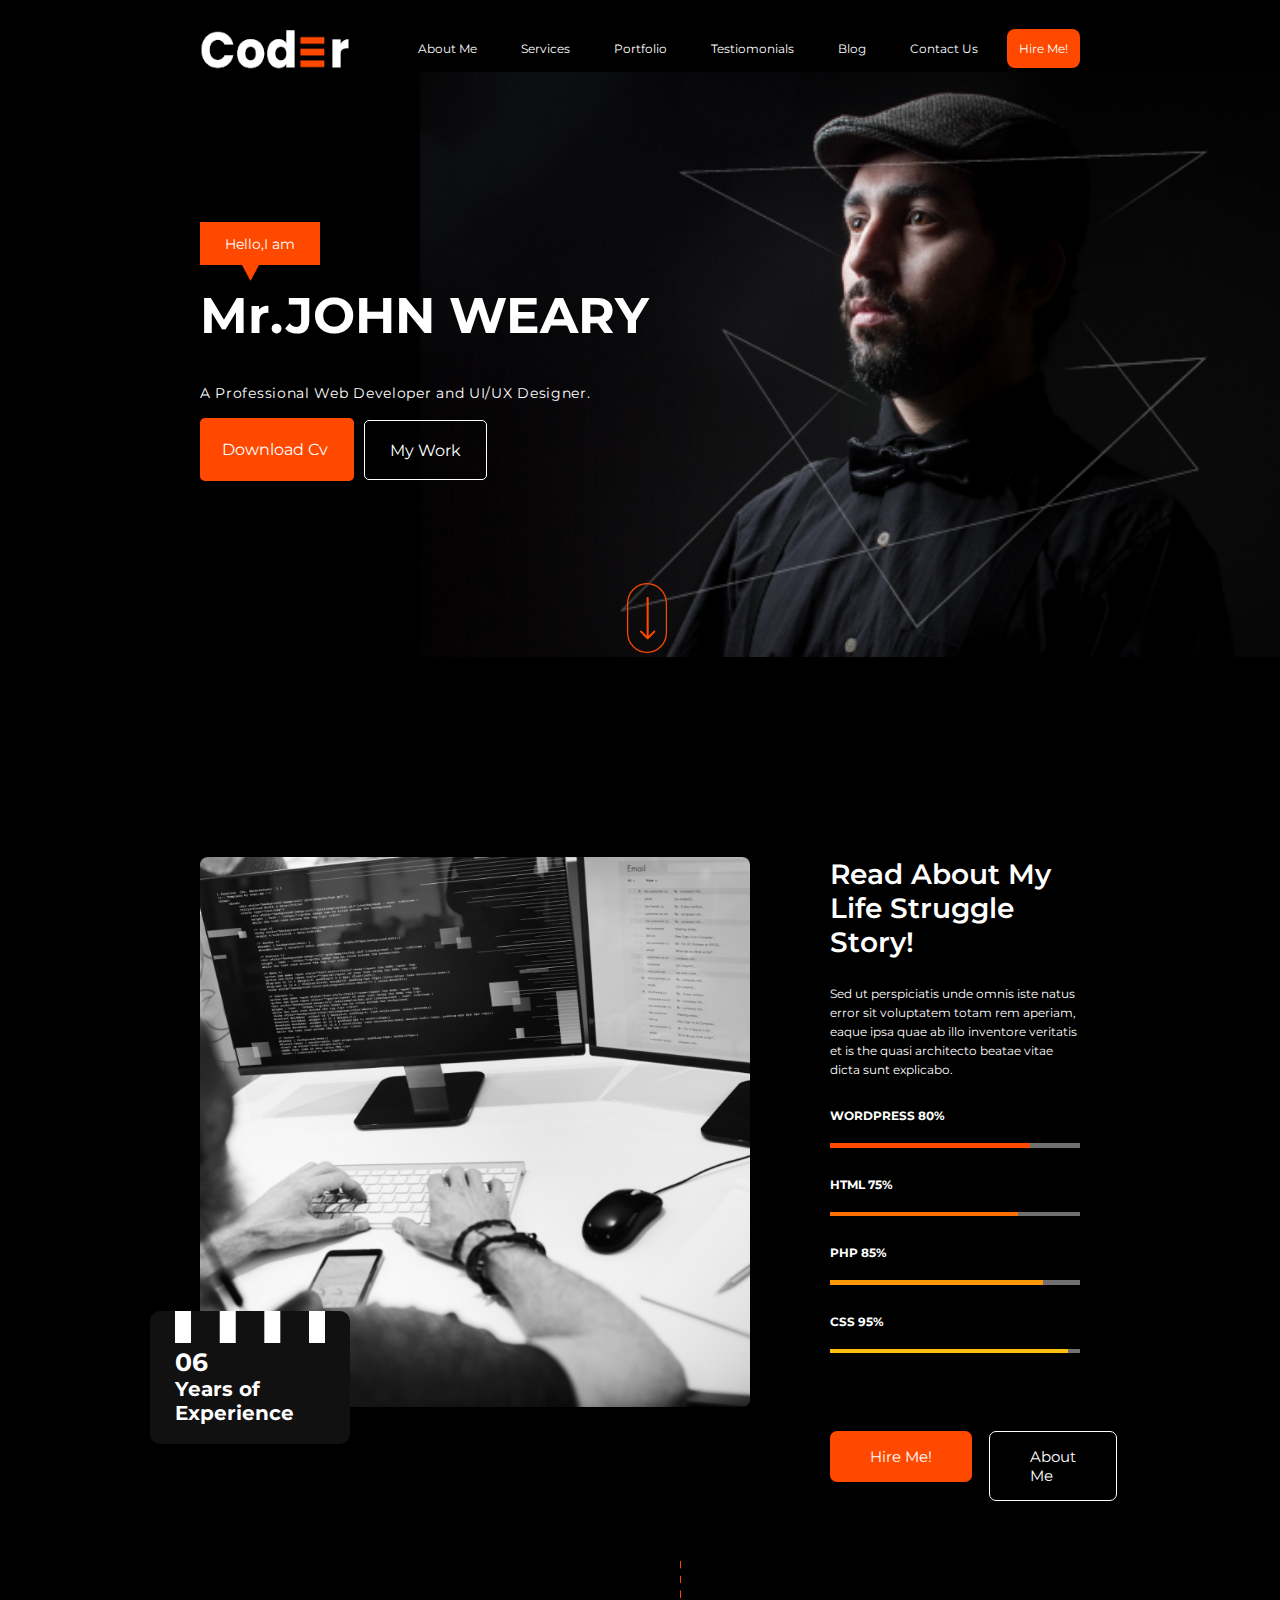
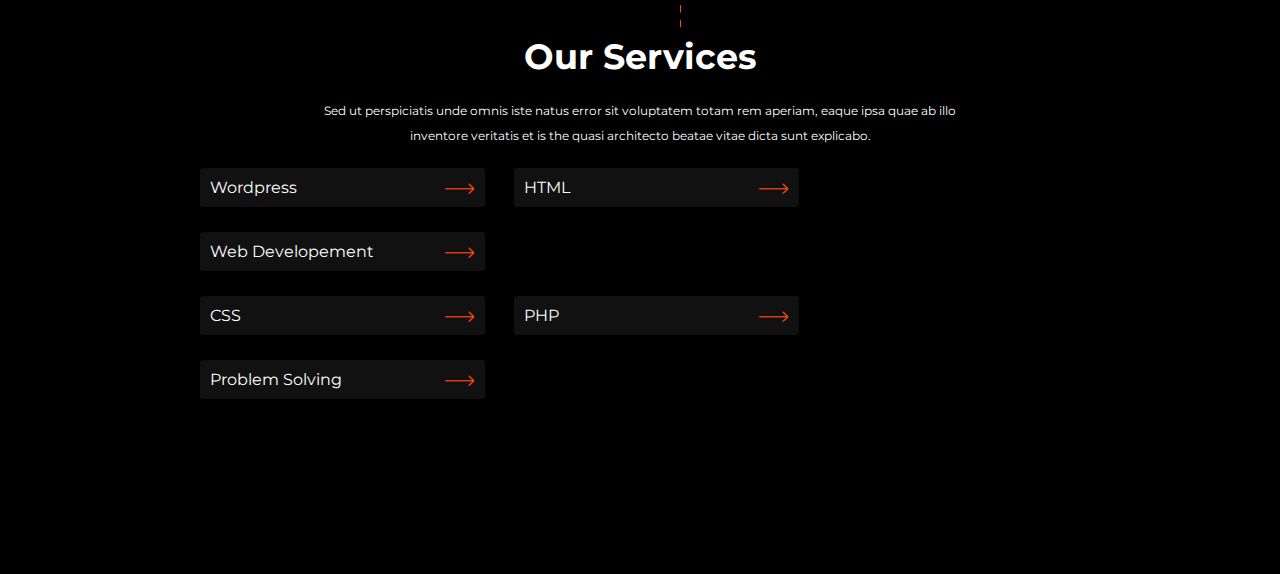
==== index.html @ 297e4329 "Changing main file name" ====
<!DOCTYPE html>
<html lang="en">
<head>
    <meta charset="UTF-8">
    <meta name="viewport" content="width=device-width, initial-scale=1.0">
    <meta http-equiv="X-UA-Compatible" content="ie=edge">
    <title>Document</title>
    <link rel="stylesheet" href="/coder.css">
    <link href="https://fonts.googleapis.com/css?family=Montserrat&display=swap" rel="stylesheet">

</head>
<body>
    <header> <img src="/Index/Group 205.png" alt="">
    <ul class="HList">
<li > <a class="AboutMe"  href="#">About Me</a></li>
<li><a href="#">Services</a></li>
<li><a href="#">Portfolio</a></li>
<li><a href="#">Testiomonials</a></li> 
<li><a href="#">Blog</a></li> 
<li><a href="#">Contact Us</a></li> 
<li ><a class="HireMe" href="#">Hire Me!</a></li>
 </ul>
</header>
 <section  class="section1">
 <div>
    Hello,I am
 </div>
 <img class="img1" src="/Index/Polygon 1.png" alt="">
 <h1>Mr.JOHN WEARY</h1>
 <br><br>
 <p>A Professional Web Developer and UI/UX Designer.</p>
 <br><br>
 <a class="CV" href="Index/shots_3.png" download>
Download Cv
</a>
 <span>My Work</span>
 <a href="#section2">
 <img class="img2" src="/Index/arrow-long.png" alt="">
<img class="img3" src="/Index/Rectangle 131.png" alt="">
</a>
 </section>
 <section class="section2">
    <div id="section2"><a href=""></a></div>
<img  src="/Index/shutterstock_407505481.png" alt="">
<div class="text2">
<h3>Read About My Life Struggle Story!</h3>
<p>Sed ut perspiciatis unde omnis iste natus error sit voluptatem totam rem aperiam, eaque ipsa quae ab illo inventore veritatis et is the quasi architecto beatae vitae dicta sunt explicabo.</p>
<h6>WORDPRESS 80%</h6>
<div ><div class="Wordpress"></div></div>
<h6 class="html%">HTML 75%</h6>
<div ><div class="HTML"></div></div>
<h6>PHP 85%</h6>
<div ><div class="PHP"></div></div>
<h6>CSS 95%</h6>
<div ><div class="CSS"></div></div>
<a class="Hireme" href="#">Hire Me!</a>
<a class="Aboutme" href="#">About Me</a>
</div>
<div class="experience">
    <img class="vijat" src="/Index/Group 34854.png" alt="">
    <h4><span>06</span><br> Years of Experience</h4>
</div>
 </section>
 <section class="section3">
     <div class="OurServices">
         <img class="line" src="/Index/Line 37.png" alt="">
         <h2>Our Services</h2>
         <p>Sed ut perspiciatis unde omnis iste natus error sit voluptatem totam rem aperiam, eaque ipsa quae ab illo inventore veritatis et is the quasi architecto beatae vitae dicta sunt explicabo.</p>
         <div>
             <a href="#">Wordpress <img class="arrow" src="/Index/arrow-long1.png" alt=""></a>
             <a href="#"> HTML <img src="/Index/arrow-long1.png" class="arrow" alt=""></a>
             <a href="#">Web Developement <img class="arrow" src="/Index/arrow-long1.png" alt=""> </a>
         </div>
         <div>
             <a href="#">CSS <img class="arrow" src="/Index/arrow-long1.png" alt=""> </a>
             <a href="#">PHP <img class="arrow" src="/Index/arrow-long1.png" alt=""></a>
             <a href="#">Problem Solving <img class="arrow" src="/Index/arrow-long1.png" alt=""></a>
         </div>
     </div>
 </section>
</body>
</html>
---- coder.css ----
*{
    background-color:#000 ;
    padding: 0;
    margin: 0;
    font-family: 'Montserrat', sans-serif;
}



header img{
    height: 70px;
    width: 150px;
    margin-left: 200px;
    margin-top: 15px;
    display: inline-block;
}
header ul {
    display: inline-block;
    margin-left: 150px;
    position: absolute;
    top: 38px;
    right: 200px;
}
header ul li{
    display: inline-block;
    margin-left: 10px;
}
header ul li a{
    text-decoration: none;
    color: white;
    font-size: 12px;
    padding:15px;
    padding-top: 100%;

}
.HireMe{
padding: 12px;
border-radius: 8px;
background-color: #ff4900;
}
header .HList :hover,:focus
{
    background-color: #ff4900;
}
.section1{
    background-image: url("/Index/Untitled1.png");
    height: 435px;
    background-size: cover;
    background-repeat:no-repeat ;
    margin-top: -17px;
    margin-left: 0px;  
    padding-left: 200px;
    color: white;
    padding-top: 150px;
   
}
.section1 div{
    background: transparent;
    width: 120px;
    height: 30px;
    background:#ff4900 ;
    text-align: center;
    padding-top:13px;
    font-size: 14px;
}
.section1 .img1{
    margin-left: 41.5px;
    width: 17px;
    height: 16px;
}
.section1 h1{
    background: transparent;
    font-weight: 2000;
    font-size: 50px;
}
.section1 p{
    background: transparent;
    font-size: 14px;
    letter-spacing: 0.7px;
}
.section1  .CV{
    text-decoration: none;
    border-radius: 5px;
    background: transparent;
    padding: 22px;
    color: white;
    background-color: #ff4900;
}
.section1 span{
    border-radius: 5px;
    background: transparent;
    padding: 19.5px 25px;
    border: 1px solid white;
    margin-left: 10px;


}

.section1 .img2{
    margin-top: 157px;
    margin-left: 153px;
    position: absolute;
    background: transparent;
}
.section1 .img3{
    height: 70px;
    position: absolute;
    background: transparent;
    margin-top: 143px;
    margin-left: 140px;
}
.section2{
    margin: 0 200px;
    margin-top: 150px;
    margin-bottom: 0px;
    
}
.section2 img{
    width: 550px;
    height: 550px;
    margin-right: 80px ;
    display: inline-block;
    -webkit-filter: grayscale(100%); 
  filter: grayscale(100%);
  padding-top: 50px;
}
.section2 .text2{
    color: white;
    display: inline-block;
    position: absolute;
    margin-right: 200px;
    padding-top: 50px;
}
.section2 div h3{
    font-size: 28px;
    font-weight: 600;
    margin-bottom: 25px;
}
.section2 div p{
    font-size: 12px;
    line-height: 19px;
}
.section2 div h6{
    margin-top: 29px;
    font-size: 12px;
}
.section2 .text2 div {
background-color:#707070;
height: 4.5px;
margin: 20px 0;

 }
.section2 .text2 div div{
    background-color: #ff4900;
    height: 4.5px;
}
.section2 .text2 div .Wordpress{
    width: 80%;
} 
.section2 .text2 div .HTML{
    width: 75%;
    background-color: #ff7004;
}
.section2 .text2 div .PHP{
    width: 85%;
    background-color: #ff9809;
}
.section2 .text2 div .CSS{
    width: 95%;
    background-color: #ffbf0f;
    margin-bottom:100px;
}
/* @keyframes slideInFromLeft {
    0% {
      transform: translateX(-30%);
    }
    30% {
      transform: translateX(0);
    }
  }
  .section2 .text2 div .Wordpress{
    animation: 5s ease-out 0s 1 slideInFromLeft;
    background-color: #ff4900;
    height: 4.5px;
    width: 80%;
    overflow: hidden;

  } */

.section2 .text2 .Hireme{
font-size: 15px;
padding: 16px 40px;
background-color: #ff4900; 
text-decoration: none;
color: white;
border-radius: 7px;
margin-top: 58px;
position: absolute;
}
.section2 .text2 .Aboutme{
    font-size: 15px;
padding: 15px 40px;
text-decoration: none;
color: white;
border-radius: 7px;
margin-top: 58px;
border: 1px solid white;
position: absolute;
margin-left: 159px;
}
.section2 .experience{
    background: #111111;
    height:133px ;
    width: 200px;
    border-radius: 10px;
    position: absolute;
    margin-top: -100px;
    margin-left: -50px;
    
}
.section2 .experience .vijat
{
    width: 150px;
    height: 32px;
    background: transparent;
    margin-left: 25px;
    padding-top: 0px;
}
.section2 .experience h4{
color: white;
font-weight: bold;
font-size: 20px;
background: transparent;
margin-left: 25px;
}
.section2 .experience h4 span{
    background: transparent;
    font-size: 25px;
}
.section3 .OurServices{
    margin:150px 200px;
    color: white;
}
.section3 .line{
    height: 70px;
   margin-left: 480px;
}
.section3 .OurServices h2{
    font-weight: bold;
    font-size: 35px;
    text-align: center;
}
.section3 .OurServices p{
    font-size: 12px;
    line-height: 25px;
    padding: 20px 100px;
    text-align: center;
}
.section3 .OurServices a{
    width: 200px;
    text-decoration: none;
    background-color: #111111;
    color: white;
 display: inline-block;
    width: 265px;
    margin-right: 25px;
    padding: 10px;
    border-radius: 3px;
    margin-bottom: 25px;
}
.section3 .OurServices a .arrow{
    background: transparent;
    width: 30px;
    float: right;
    margin-top: 5px;
}
.section3 .OurServices a .Logo{
    width: 25px;
    height: 25px;
    background: transparent;
}
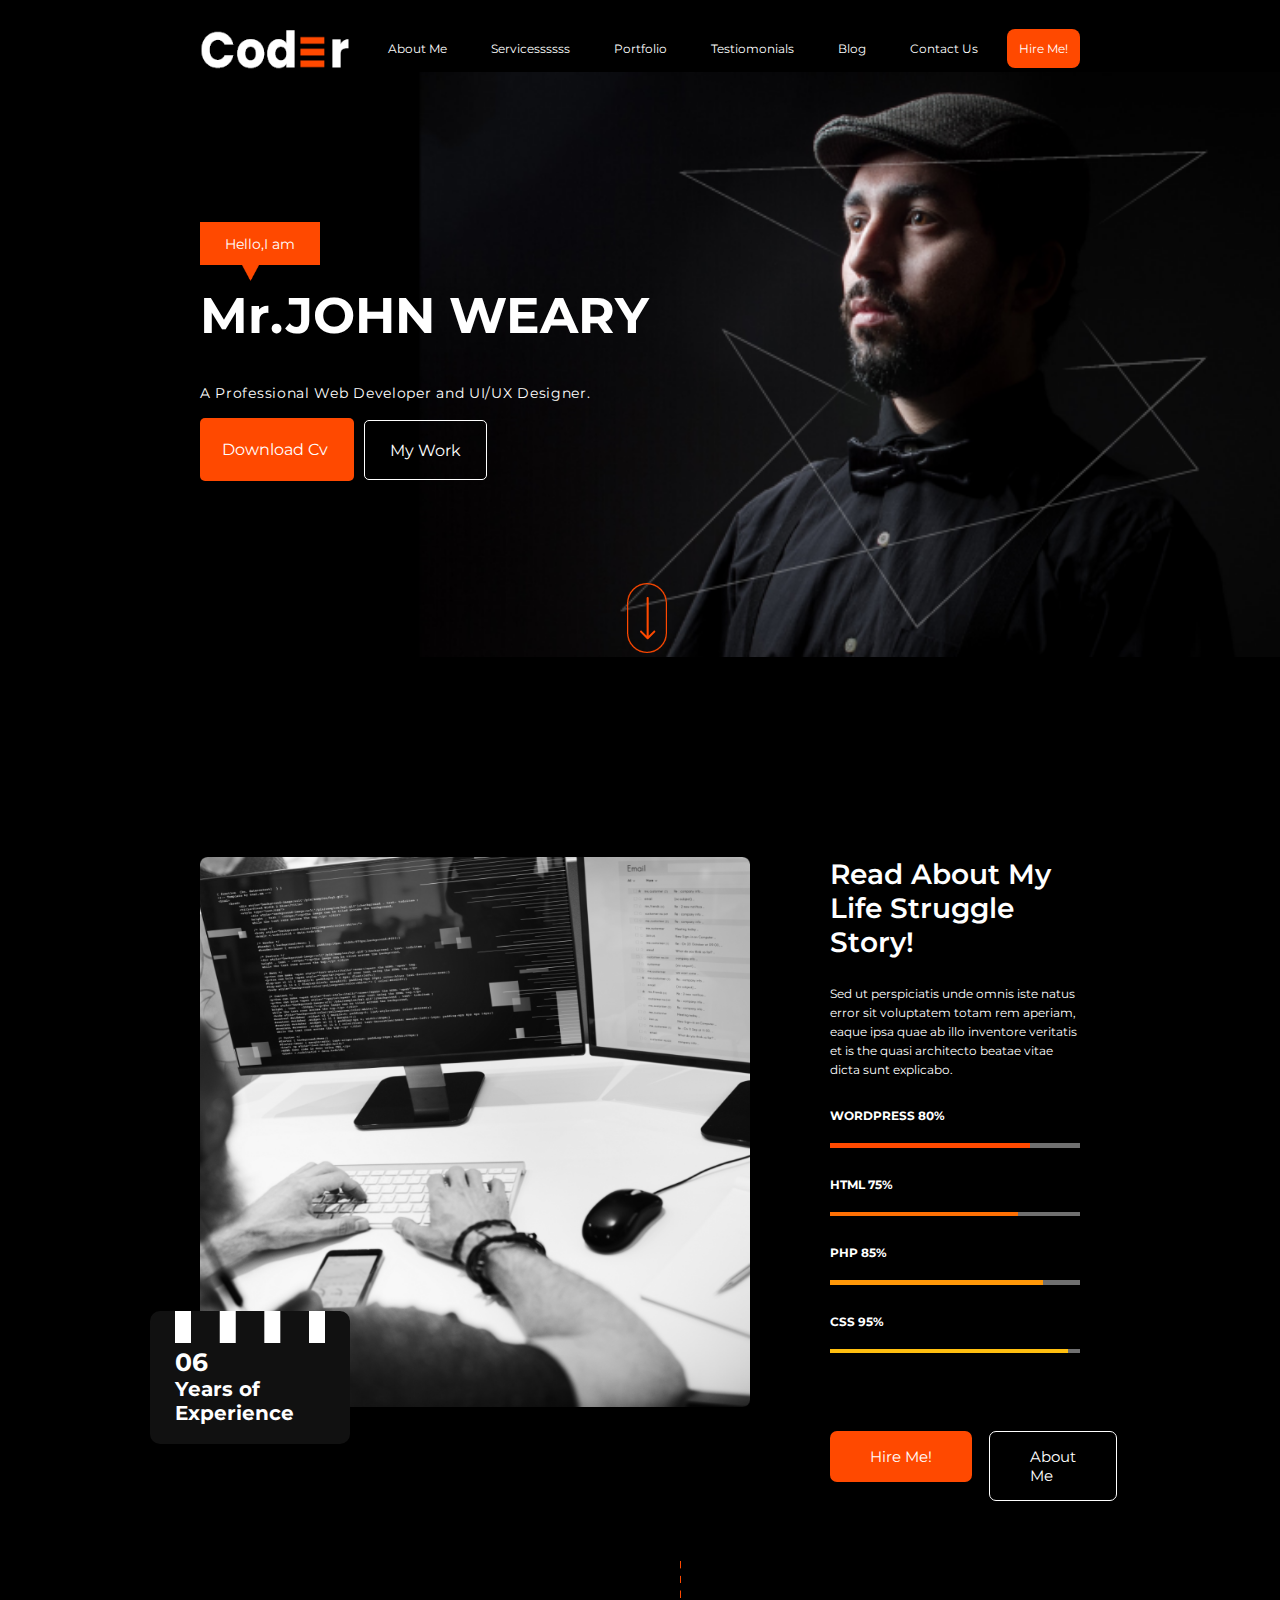
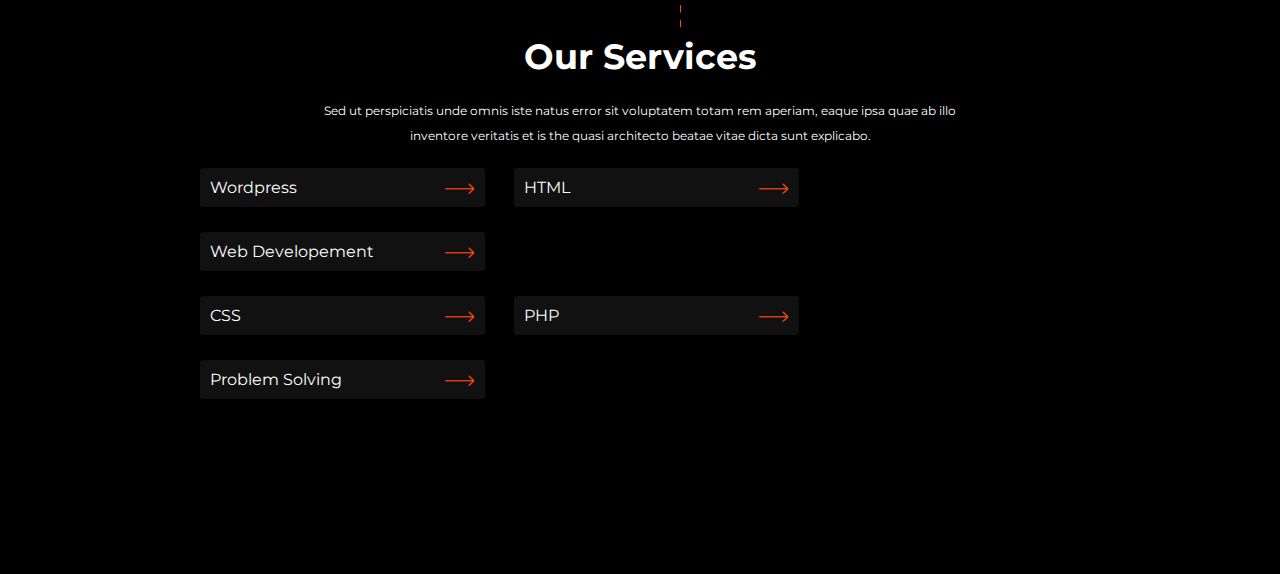
==== commit 17a71f18: "Trying git" ====
--- a/index.html
+++ b/index.html
@@ -13,7 +13,7 @@
     <header> <img src="/Index/Group 205.png" alt="">
     <ul class="HList">
 <li > <a class="AboutMe"  href="#">About Me</a></li>
-<li><a href="#">Services</a></li>
+<li><a href="#">Servicessssss</a></li>
 <li><a href="#">Portfolio</a></li>
 <li><a href="#">Testiomonials</a></li> 
 <li><a href="#">Blog</a></li> 
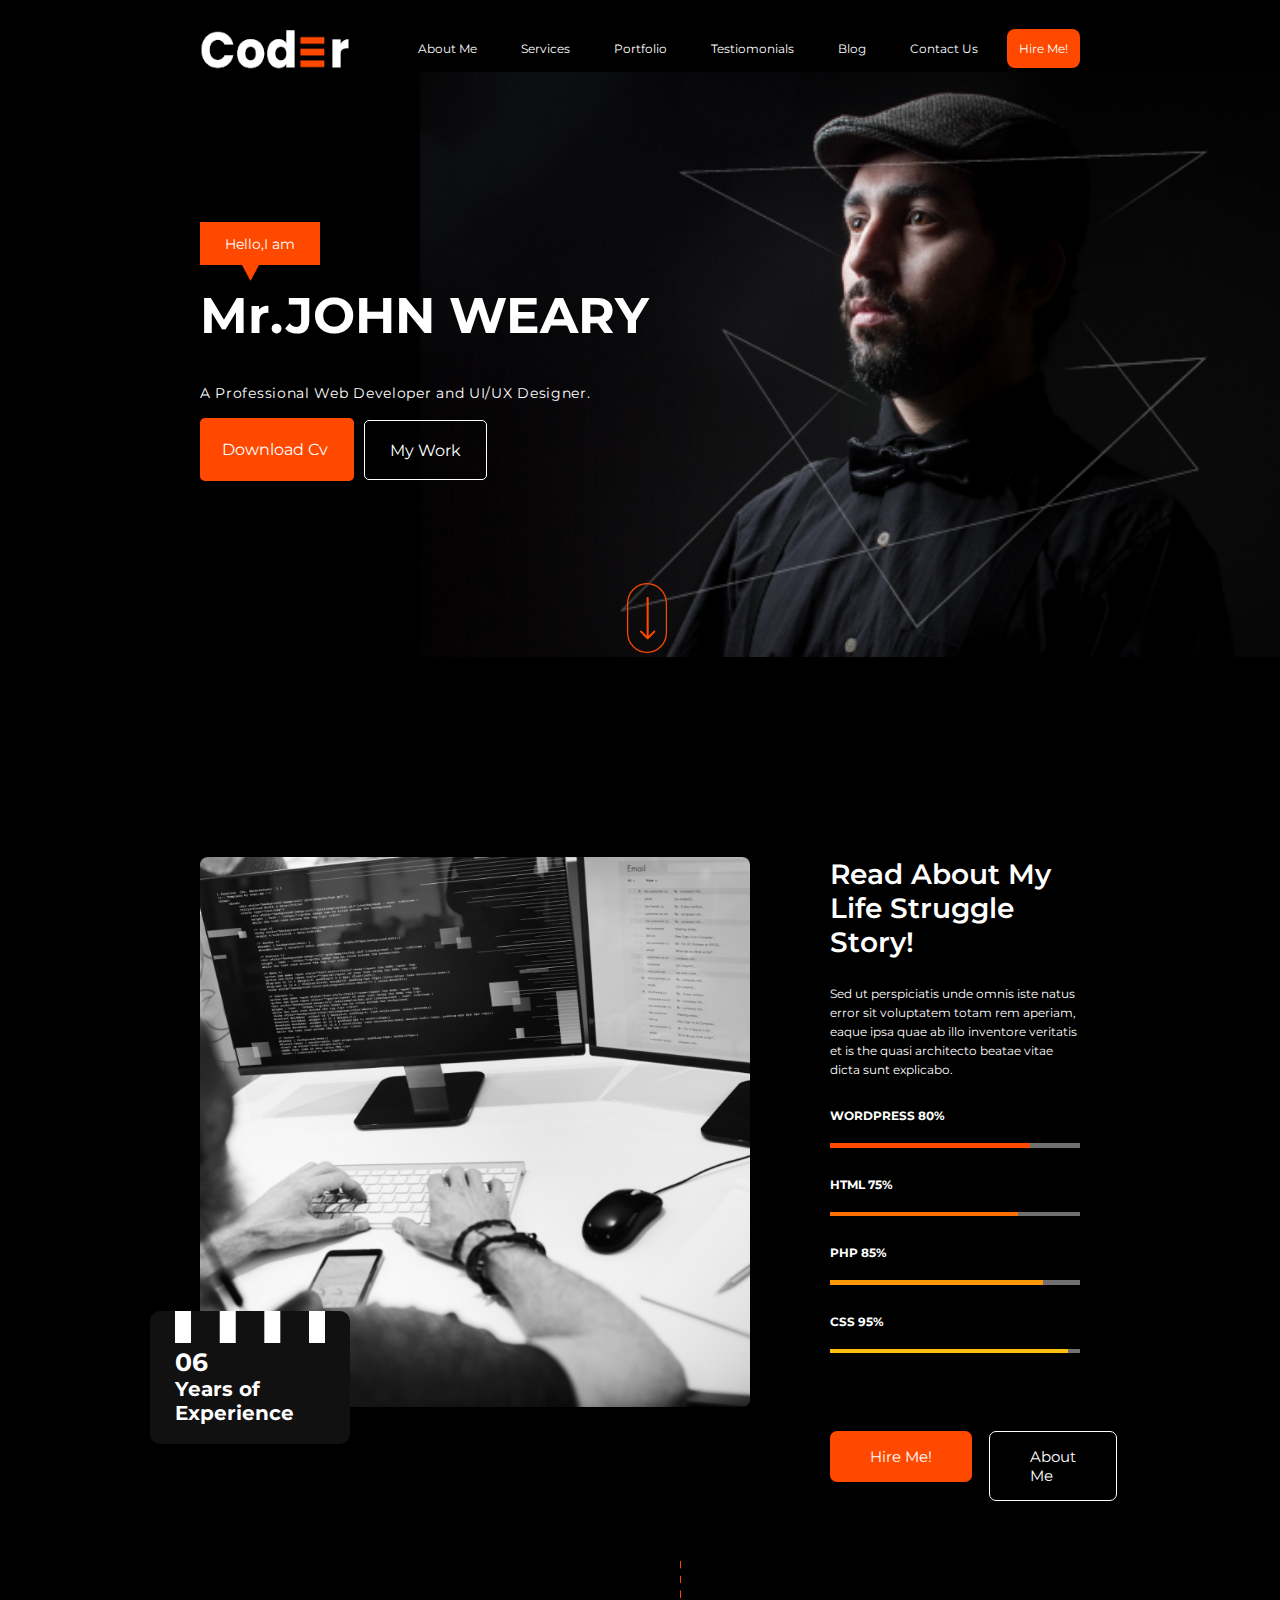
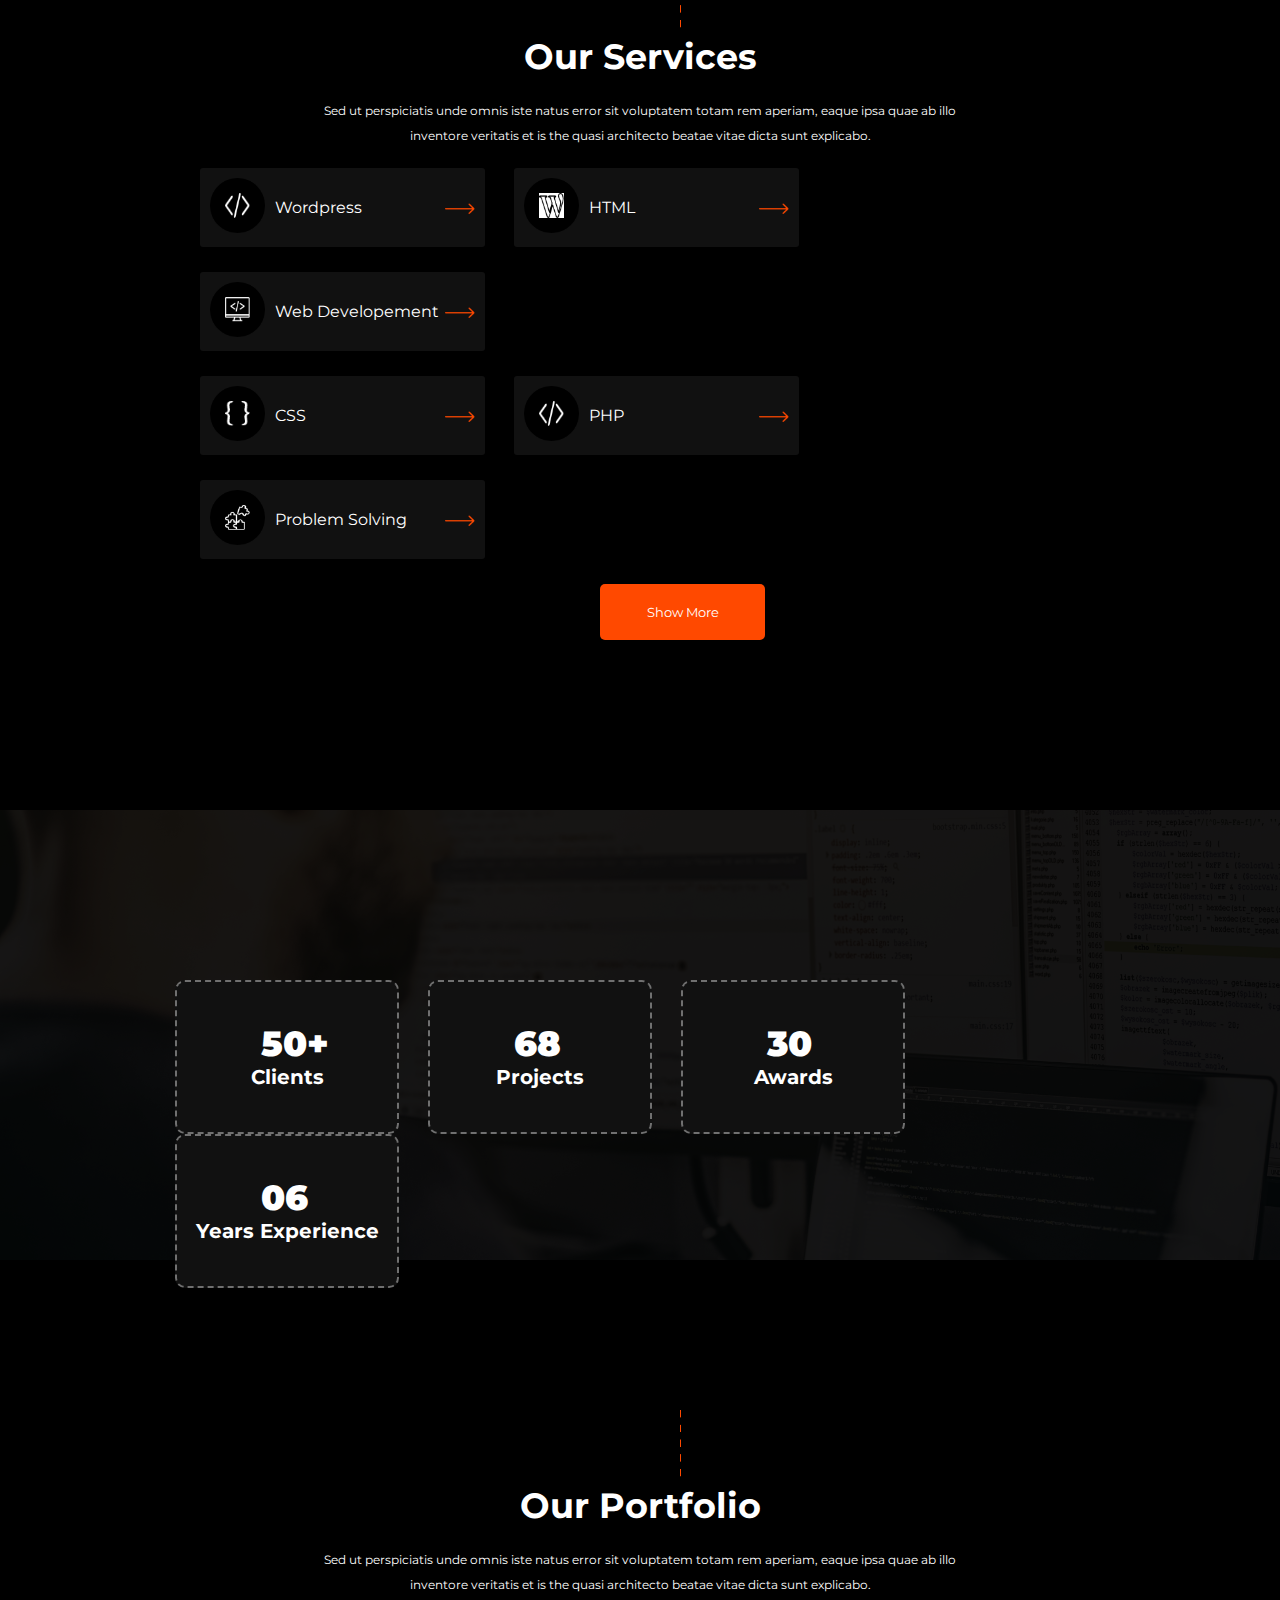
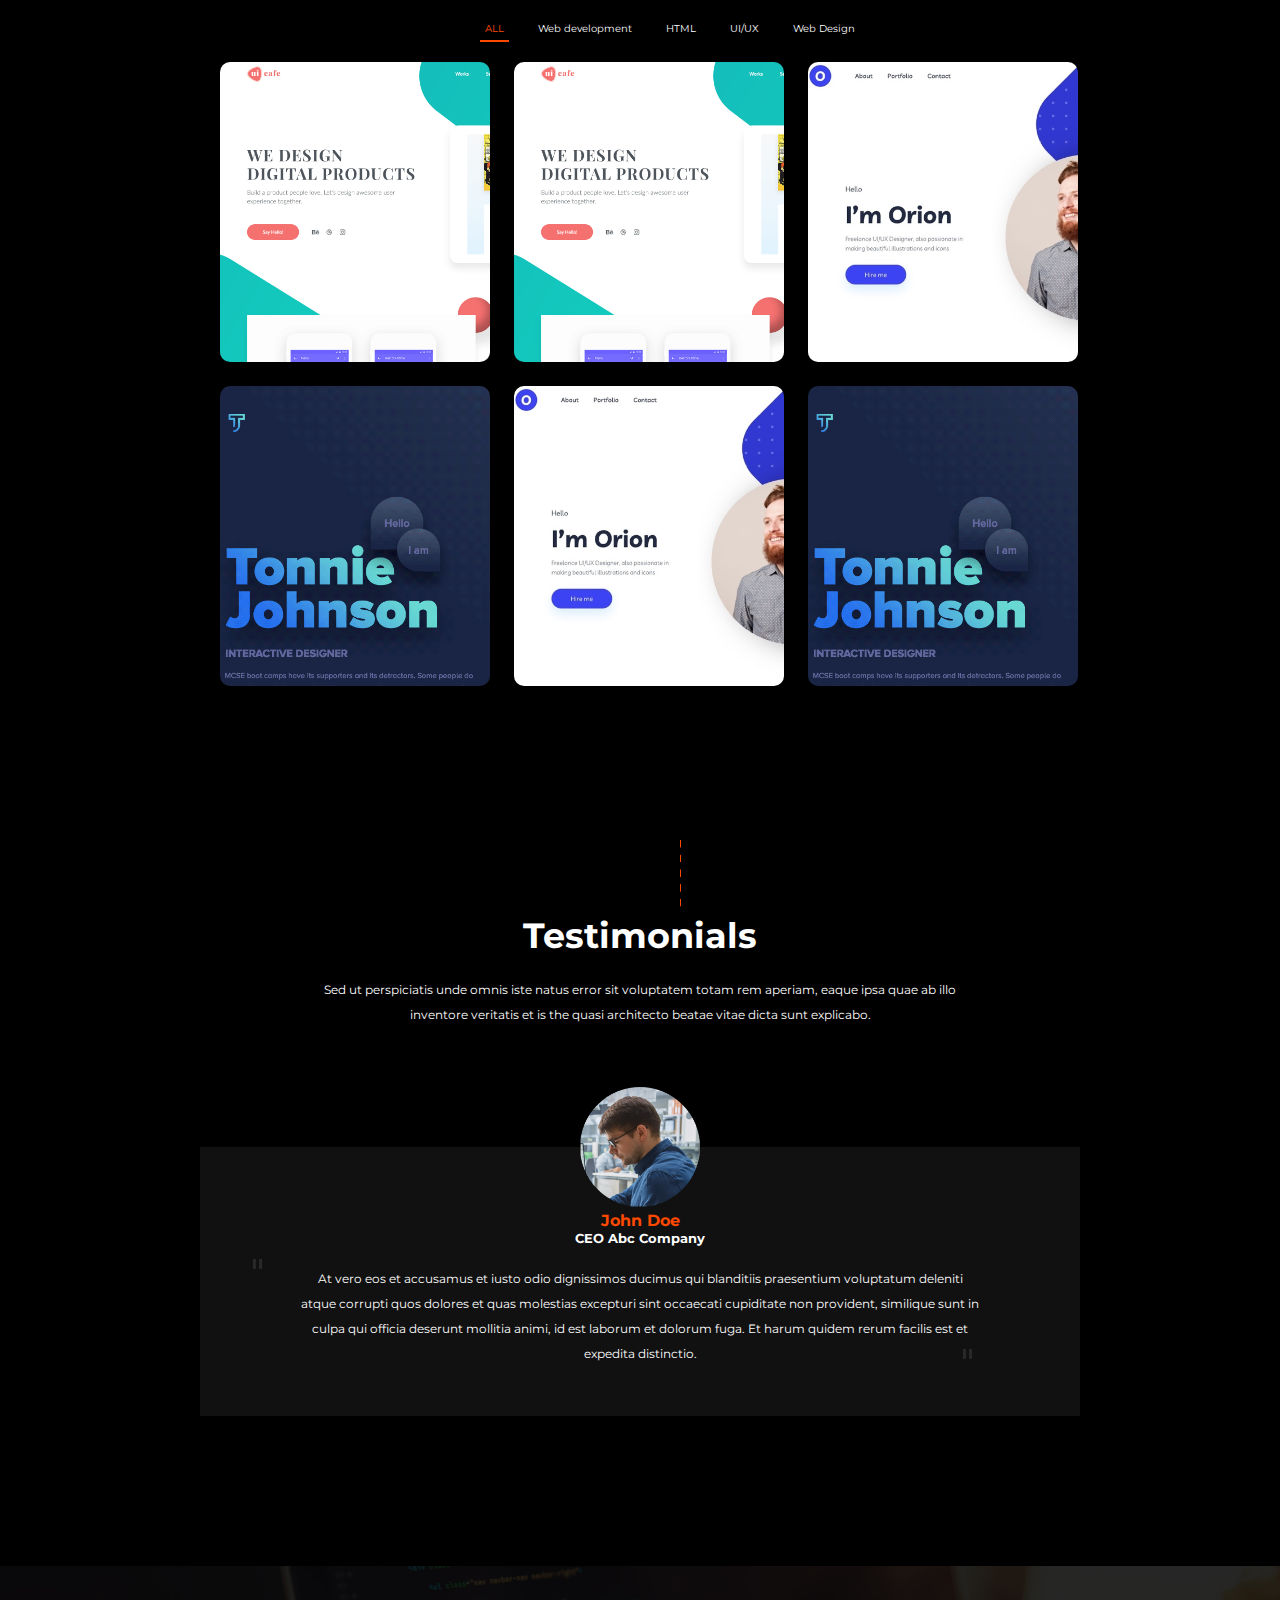
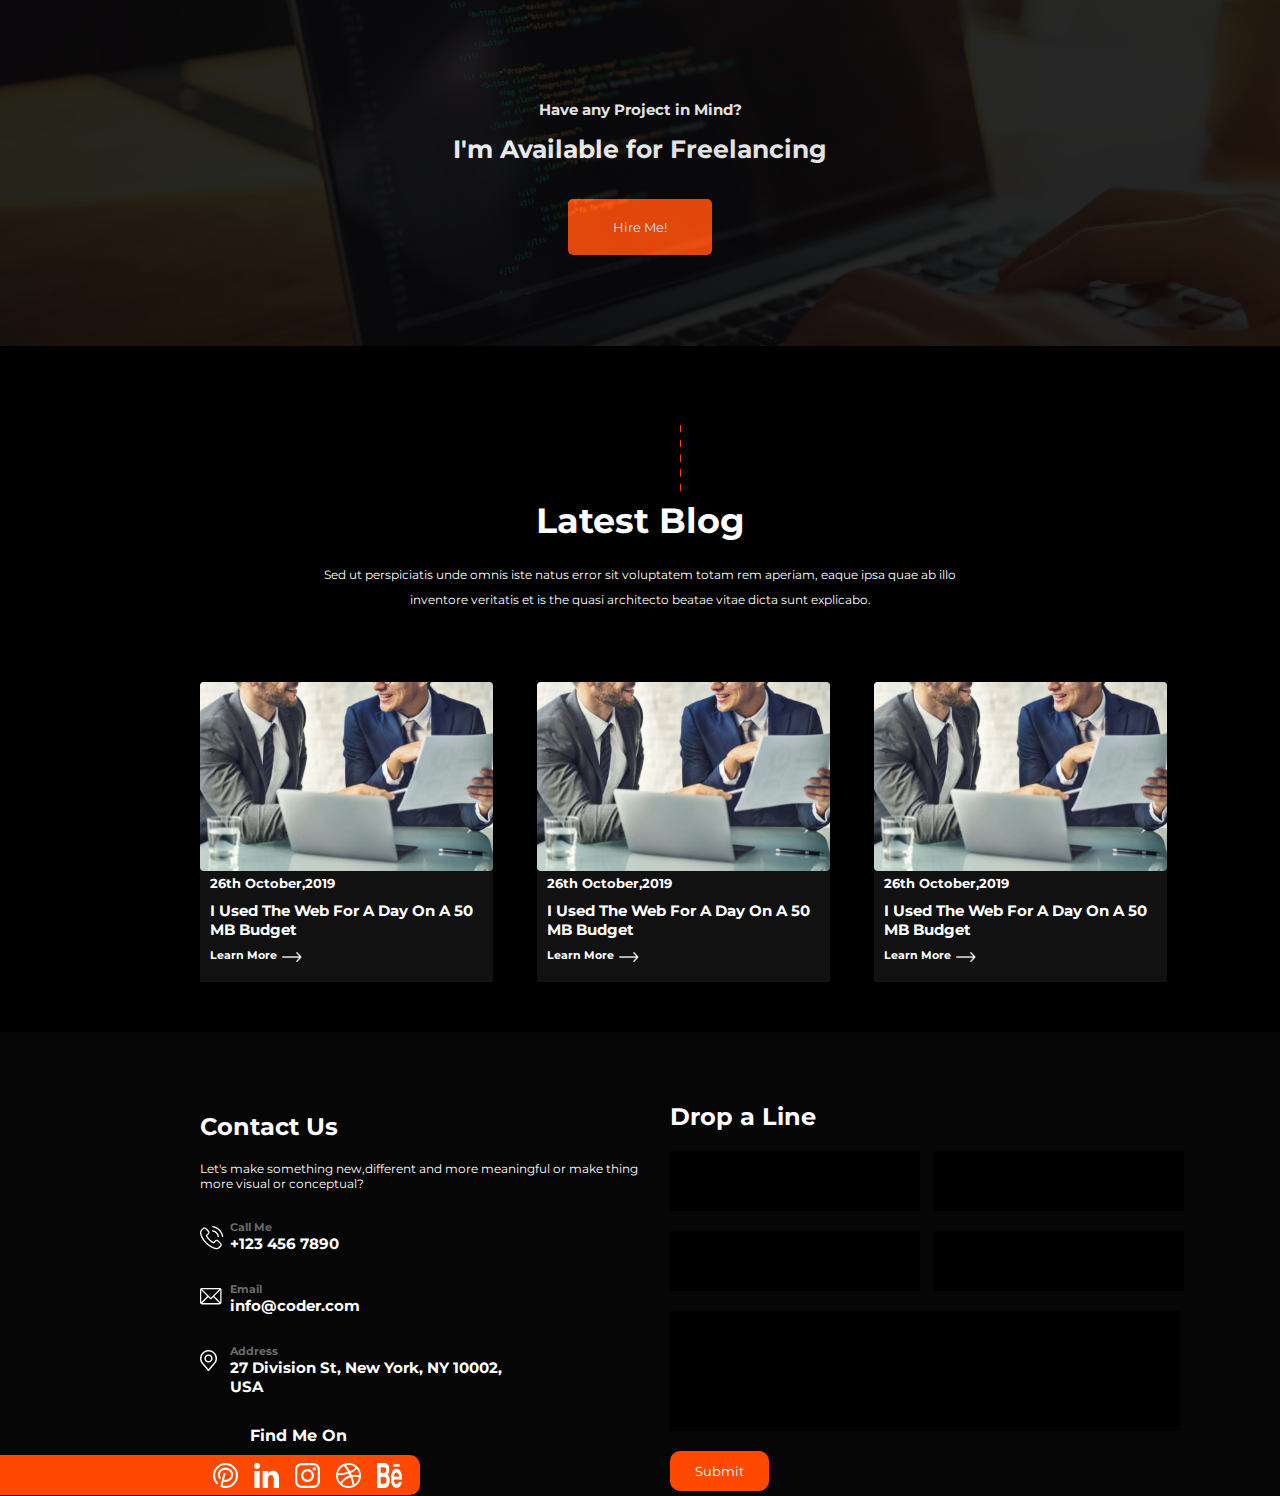
==== commit e976c11a: "final update" ====
--- a/index.html
+++ b/index.html
@@ -5,15 +5,17 @@
     <meta name="viewport" content="width=device-width, initial-scale=1.0">
     <meta http-equiv="X-UA-Compatible" content="ie=edge">
     <title>Document</title>
-    <link rel="stylesheet" href="/coder.css">
+
+    <link rel="stylesheet" href="./coder.css">
+    <link rel="stylesheet" href="./script.js">
     <link href="https://fonts.googleapis.com/css?family=Montserrat&display=swap" rel="stylesheet">
 
 </head>
 <body>
-    <header> <img src="/Index/Group 205.png" alt="">
+    <header> <img src="./Index/Group 205.png" alt="">
     <ul class="HList">
 <li > <a class="AboutMe"  href="#">About Me</a></li>
-<li><a href="#">Servicessssss</a></li>
+<li><a href="#">Services</a></li>
 <li><a href="#">Portfolio</a></li>
 <li><a href="#">Testiomonials</a></li> 
 <li><a href="#">Blog</a></li> 
@@ -25,7 +27,7 @@
  <div>
     Hello,I am
  </div>
- <img class="img1" src="/Index/Polygon 1.png" alt="">
+ <img class="img1" src="./Index/Polygon 1.png" alt="">
  <h1>Mr.JOHN WEARY</h1>
  <br><br>
  <p>A Professional Web Developer and UI/UX Designer.</p>
@@ -34,20 +36,27 @@
 Download Cv
 </a>
  <span>My Work</span>
- <a href="#section2">
- <img class="img2" src="/Index/arrow-long.png" alt="">
-<img class="img3" src="/Index/Rectangle 131.png" alt="">
+ <a class="scrollBtn"> 
+     <script> let scrollBtn = document.querySelector(".scrollBtn");
+        scrollBtn.addEventListener("click", () => {
+            // addEventListener osht ni metod e objektit qe na kthehet kur selektojna ni element,
+            window.scrollBy(0, 800);
+        });</script>
+ <img class="img2" src="./Index/arrow-long.png" alt="">
+    <img class="img3" src="./Index/Rectangle 131.png" alt="">
 </a>
  </section>
  <section class="section2">
     <div id="section2"><a href=""></a></div>
-<img  src="/Index/shutterstock_407505481.png" alt="">
+<img  src="./Index/shutterstock_407505481.png" alt="">
 <div class="text2">
 <h3>Read About My Life Struggle Story!</h3>
 <p>Sed ut perspiciatis unde omnis iste natus error sit voluptatem totam rem aperiam, eaque ipsa quae ab illo inventore veritatis et is the quasi architecto beatae vitae dicta sunt explicabo.</p>
 <h6>WORDPRESS 80%</h6>
-<div ><div class="Wordpress"></div></div>
-<h6 class="html%">HTML 75%</h6>
+<div ><div id="html%" class="Wordpress"></div></div>
+<h6 >HTML 75%</h6>
+<script>
+       </script>
 <div ><div class="HTML"></div></div>
 <h6>PHP 85%</h6>
 <div ><div class="PHP"></div></div>
@@ -57,26 +66,204 @@
 <a class="Aboutme" href="#">About Me</a>
 </div>
 <div class="experience">
-    <img class="vijat" src="/Index/Group 34854.png" alt="">
+    <img class="vijat" src="./Index/Group 34854.png" alt="">
     <h4><span>06</span><br> Years of Experience</h4>
 </div>
  </section>
  <section class="section3">
      <div class="OurServices">
-         <img class="line" src="/Index/Line 37.png" alt="">
+         <img class="line" src="./Index/Line 37.png" alt="">
          <h2>Our Services</h2>
          <p>Sed ut perspiciatis unde omnis iste natus error sit voluptatem totam rem aperiam, eaque ipsa quae ab illo inventore veritatis et is the quasi architecto beatae vitae dicta sunt explicabo.</p>
          <div>
-             <a href="#">Wordpress <img class="arrow" src="/Index/arrow-long1.png" alt=""></a>
-             <a href="#"> HTML <img src="/Index/arrow-long1.png" class="arrow" alt=""></a>
-             <a href="#">Web Developement <img class="arrow" src="/Index/arrow-long1.png" alt=""> </a>
+             <a href="#"><img class="logo" src="./Index/Group 34848.png" alt=""> <span>Wordpress</span>  <img class="arrow" src="./Index/arrow-long1.png" alt=""></a>
+             <a href="#"><img class="logo" src="./Index/Group 34846.png" alt=""> <span>HTML</span> <img src="./Index/arrow-long1.png" class="arrow" alt=""></a>
+             <a href="#"> <img class="logo" src="./Index/Group 34850.png" alt=""><span>Web Developement</span> <img class="arrow" src="./Index/arrow-long1.png" alt=""> </a>
          </div>
          <div>
-             <a href="#">CSS <img class="arrow" src="/Index/arrow-long1.png" alt=""> </a>
-             <a href="#">PHP <img class="arrow" src="/Index/arrow-long1.png" alt=""></a>
-             <a href="#">Problem Solving <img class="arrow" src="/Index/arrow-long1.png" alt=""></a>
+             <a href="#"><img class="logo" src="./Index/Group 34851.png" alt=""> <span>CSS</span> <img class="arrow" src="./Index/arrow-long1.png" alt=""> </a>
+             <a href="#"><img class="logo" src="./Index/Group 34852.png" alt=""><span>PHP</span> <img class="arrow" src="./Index/arrow-long1.png" alt=""></a>
+             <a href="#"><img class="logo" src="./Index/Group 34853.png" alt=""> <span>Problem Solving</span> <img class="arrow" src="./Index/arrow-long1.png" alt=""></a>
          </div>
-     </div>
- </section>
+         <div id="more">
+             <a href="#"><img class="logo" src="./Index/Group 34851.png" alt=""><span>JS</span> <img class="arrow" src="./Index/arrow-long1.png" alt=""></a>
+             <a href="#"><img class="logo" src="./Index/Group 34851.png" alt=""><span>BS</span><img class="arrow" src="./Index/arrow-long1.png" alt=""></a>
+         </div>
+         <button onclick="read()" id="read" class="ViewAll">Show More</button>
+         <script>
+         var i=0;
+         function read(){
+             if(!i){
+                 document.getElementById("more").style.display="inline";
+                 document.getElementById("read").innerHTML="Show Less";
+                 i=1;
+             }
+             else{
+                 document.getElementById("more").style.display="none";
+                 document.getElementById("read").innerHTML="View All";
+                 i=0;
+             }
+         }
+         </script>
+     </div>
+ </section>
+ <section class="section4">
+     <div class="background"></div>
+     <div class="text">
+         <h2><span>50+</span>Clients</h2>
+         <h2><span>68</span>Projects</h2>
+         <h2><span>30</span>Awards</h2>
+         <h2><span>06</span>Years Experience</h2>
+     </div>
+ </section>
+ <section class="section5">
+    <div class="OurServices">
+        <img class="line" src="./Index/Line 37.png" alt="">
+        <h2>Our Portfolio</h2>
+        <p>Sed ut perspiciatis unde omnis iste natus error sit voluptatem totam rem aperiam, eaque ipsa quae ab illo inventore veritatis et is the quasi architecto beatae vitae dicta sunt explicabo.</p>
+        <div>
+<ul>
+    <li id="all">ALL</li>
+    <li id="webdevelopment">Web development</li>
+    <li id="html">HTML</li>
+    <li id="UI/UX">UI/UX</li>
+    <li id="webdesign">Web Design</li>
+</ul>
+<div class="foto"><div class="Text5"><h5>Application Development </h5> 
+    <h6> HTML, CSS, jQuery</h6>
+    <p>Lorem ipsum dolor sit amet,Stet clita kasd lorem ipsum dolor sit amet. sed diam eirmod tempor dolore.</p>
+    <img src="./Index/Path 116.png" alt=""></div></div>
+<div class="foto"><div class="Text5"><h5>Application Development </h5> 
+    <h6> HTML, CSS, jQuery</h6>
+    <p>Lorem ipsum dolor sit amet,Stet clita kasd lorem ipsum dolor sit amet. sed diam eirmod tempor dolore.</p>
+    <img src="./Index/Path 116.png" alt=""></div></div>
+<div class="foto" id="foto1"><div class="Text5"><h5>Application Development </h5> 
+    <h6> HTML, CSS, jQuery</h6>
+    <p>Lorem ipsum dolor sit amet,Stet clita kasd lorem ipsum dolor sit amet. sed diam eirmod tempor dolore.</p>
+    <img src="./Index/Path 116.png" alt=""></div></div>
+<div class="foto" id="foto2"><div class="Text5"><h5>Application Development </h5> 
+    <h6> HTML, CSS, jQuery</h6>
+    <p>Lorem ipsum dolor sit amet,Stet clita kasd lorem ipsum dolor sit amet. sed diam eirmod tempor dolore.</p>
+    <img src="./Index/Path 116.png" alt=""></div></div>
+<div class="foto" id="foto1"><div class="Text5"><h5>Application Development </h5> 
+    <h6> HTML, CSS, jQuery</h6>
+    <p>Lorem ipsum dolor sit amet,Stet clita kasd lorem ipsum dolor sit amet. sed diam eirmod tempor dolore.</p>
+    <img src="./Index/Path 116.png" alt=""></div></div>
+<div class="foto" id="foto2">
+    <div class="Text5"><h5>Application Development </h5> 
+    <h6> HTML, CSS, jQuery</h6>
+    <p>Lorem ipsum dolor sit amet,Stet clita kasd lorem ipsum dolor sit amet. sed diam eirmod tempor dolore.</p>
+    <img src="./Index/Path 116.png" alt=""></div></div>
+
+<!-- <script>
+    var i=0;
+    function read(){
+        if(!i){
+            document.getElementById("all").style.display="inline";
+            document.getElementById("read").innerCSS="color:#ffffff";
+            i=1;
+        }
+        else{
+            document.getElementById("more").style.display="none";
+            document.getElementById("read").innerHTML="View All";
+            i=0;
+        }
+    }
+    </script> -->
+ </section>
+ <section class="section6">
+    <div class="OurServices">
+        <img class="line" src="./Index/Line 37.png" alt="">
+        <h2>Testimonials</h2>
+        <p>Sed ut perspiciatis unde omnis iste natus error sit voluptatem totam rem aperiam, eaque ipsa quae ab illo inventore veritatis et is the quasi architecto beatae vitae dicta sunt explicabo.</p>
+        <div>
+            <div class="text81">
+                <img class="img6" src="./Index/Mask Group 1.png" alt="">
+                <h4>John Doe</h4>
+                <h5>CEO Abc Company</h5>
+                <img class="img61" src="./Index/asset1.png" alt="">
+                <p><span></span> At vero eos et accusamus et iusto odio dignissimos ducimus qui blanditiis praesentium voluptatum deleniti atque corrupti quos dolores et quas molestias excepturi sint occaecati cupiditate non provident, similique sunt in culpa qui officia deserunt mollitia animi, id est laborum et dolorum fuga. Et harum quidem rerum facilis est et expedita distinctio. <span></span></p>
+                <img class="img62" src="./Index/asset1.png" alt="">
+            </div>
+ </section>
+ <section class="section7">
+     <img src="./Index/shutterstock_672470545.png" alt="">
+     <div>
+     <h6>Have any Project in Mind?</h6>
+     <h3>I'm Available for Freelancing</h3>
+     <button>Hire Me!</button>
+     </div>
+ </section>
+ <section class="section8">
+    <div class="OurServices">
+        <img class="line" src="./Index/Line 37.png" alt="">
+        <h2>Latest Blog</h2>
+        <p>Sed ut perspiciatis unde omnis iste natus error sit voluptatem totam rem aperiam, eaque ipsa quae ab illo inventore veritatis et is the quasi architecto beatae vitae dicta sunt explicabo.</p></div>
+        <div class="fotot">
+        <div class="text8">
+                <img class="img8" src="./Index/post-2.png" alt="">
+               <h5>26th October,2019</h5>
+                <h3>I Used The Web For A Day On A 50 MB Budget</h3>
+            <h6>Learn More <img src="./Index/Path 116.png" alt=""></h6>
+            </div>
+            <div class="text8">
+                <img class="img8" src="./Index/post-2.png" alt="">
+               <h5>26th October,2019</h5>
+                <h3>I Used The Web For A Day On A 50 MB Budget</h3>
+            <h6>Learn More <img src="./Index/Path 116.png" alt=""></h6>
+            </div>
+            <div class="text8">
+                <img class="img8" src="./Index/post-2.png" alt="">
+                    <h5>26th October,2019</h5>
+                <h3>I Used The Web For A Day On A 50 MB Budget</h3>
+            <h6>Learn More <img src="./Index/Path 116.png" alt=""></h6>
+        
+            </div>
+        </div>
+ </section>
+ <footer>
+     <div id="ContactUs">
+<div class="ContactUs">
+    <h2>Contact Us</h2>
+    <p>Let's make something new,different and more meaningful or make thing more visual or conceptual?</p>
+      <div>
+          <img src="./Index/phone.png" alt="">
+          <h6>Call Me</h6>
+          <h3>+123 456 7890</h3>
+      </div>
+      <div>
+          <img src="./Index/email-line.png" alt="">
+          <h6>Email</h6>
+          <h3>info@coder.com</h3>
+      </div>
+      <div>
+        <img src="./Index/location-3.png" alt="">
+          <h6>Address</h6>
+         <h3>27 Division St, New York, NY 10002, USA</h3>
+      </div>
+    
+</div>
+<h4>Find Me On</h4>
+      <div class="findmeon">
+          <img src="./Index/behance.png" alt="">
+          <img src="./Index/dribbble.png" alt="">
+<img src="./Index/insta.png" alt="">
+<img src="./Index/linked in.png" alt="">
+<img src="./Index/pinterest.png" alt="">
+        </div>
+     </div>
+<div class="Drop_a_Line">
+    <h2>Drop a Line</h2>
+    <input  type="text">
+    <input type="text">
+    <input type="text">
+    <input type="text">
+    <input class="input1" type="text">
+    <button>Submit</button>
+</div>
+<div>
+
+</div>
+ </footer>
 </body>
 </html>--- a/coder.css
+++ b/coder.css
@@ -6,7 +6,13 @@
 }
 
 
-
+/* Smooth scrolling */
+html {
+    scroll-behavior: smooth;
+}
+.scrollBtn {
+    cursor: pointer;
+}
 header img{
     height: 70px;
     width: 150px;
@@ -43,7 +49,7 @@
     background-color: #ff4900;
 }
 .section1{
-    background-image: url("/Index/Untitled1.png");
+    background-image: url("./Index/Untitled1.png");
     height: 435px;
     background-size: cover;
     background-repeat:no-repeat ;
@@ -151,11 +157,12 @@
 
  }
 .section2 .text2 div div{
-    background-color: #ff4900;
     height: 4.5px;
 }
 .section2 .text2 div .Wordpress{
     width: 80%;
+    transition: width 500ms ease-in-out;
+    background-color: #ff4900;
 } 
 .section2 .text2 div .HTML{
     width: 75%;
@@ -170,22 +177,6 @@
     background-color: #ffbf0f;
     margin-bottom:100px;
 }
-/* @keyframes slideInFromLeft {
-    0% {
-      transform: translateX(-30%);
-    }
-    30% {
-      transform: translateX(0);
-    }
-  }
-  .section2 .text2 div .Wordpress{
-    animation: 5s ease-out 0s 1 slideInFromLeft;
-    background-color: #ff4900;
-    height: 4.5px;
-    width: 80%;
-    overflow: hidden;
-
-  } */
 
 .section2 .text2 .Hireme{
 font-size: 15px;
@@ -237,20 +228,20 @@
     background: transparent;
     font-size: 25px;
 }
-.section3 .OurServices{
+ .OurServices{
     margin:150px 200px;
     color: white;
 }
-.section3 .line{
+ .line{
     height: 70px;
    margin-left: 480px;
 }
-.section3 .OurServices h2{
+.OurServices h2{
     font-weight: bold;
     font-size: 35px;
     text-align: center;
 }
-.section3 .OurServices p{
+ .OurServices p{
     font-size: 12px;
     line-height: 25px;
     padding: 20px 100px;
@@ -265,17 +256,367 @@
     width: 265px;
     margin-right: 25px;
     padding: 10px;
+   
     border-radius: 3px;
     margin-bottom: 25px;
 }
+.section3 .OurServices a span{
+   position: absolute;
+   background: transparent;
+   margin-top: 20px;
+   margin-left: 10px;
+}
 .section3 .OurServices a .arrow{
     background: transparent;
     width: 30px;
     float: right;
-    margin-top: 5px;
+    margin-top: 25px;
 }
 .section3 .OurServices a .Logo{
     width: 25px;
     height: 25px;
     background: transparent;
+}
+.section3 .logo{
+    width: 25px;
+    height: 25px;
+    background: url("./Index/Ellipse\ 25.png");
+    background-size: contain ;
+    padding: 15px;
+}
+.section3 .ViewAll{
+    width:165px;
+    margin-left: 400px;
+    padding: 20px 45px;
+    color: white;
+    border-radius: 5px;
+    background-color: #ff4900;
+    margin-bottom :20px; ;
+border: none;
+}
+#more{
+    display: none;
+}
+.section4 .background{
+    background-image: url( "./Index/shutterstock_696061426.png");
+    height: 450px;
+    opacity: 0.1;
+    margin-bottom: 0;
+}
+.section4 .text{
+    position: absolute;
+    background: transparent;
+    color: white;
+    margin: 0 150px;
+margin-top: -280px;
+
+}
+.section4 .text h2 {
+    background: transparent;
+    color: white;
+    display:inline-block ;
+    margin-left: 25px;
+    background: #111111;
+    height: 110px;
+    width: 220px;
+    font-size: 20px;
+    text-align: center;
+  border: 0.3px dashed  #707070;
+  border-width: 2.5px;
+  border-radius :10px; 
+  padding-top: 40px;
+}
+.section4 .text h2 span{
+    background: transparent;
+    font-size: 35px;
+    display: flex;
+    margin-left: 84px;
+    font-weight: 900;
+}
+.section4 .text h2:hover{
+    background: #ff4900;
+    border-color: #ff4900;
+}
+.section5 ul{
+    margin-left: 280px;
+}
+.section5 ul li{
+    text-decoration: none;
+    color: white;
+    display: inline-block;
+    font-size: 10px;
+    margin-right: 20px;
+    padding: 5px;
+}
+.section5 .foto{
+    height: 300px;
+    width: 270px;
+margin-left: 20px;
+margin-top: 20px;
+ display: inline-block;
+ background:url("./Index/1.png");
+ border-radius: 10px;
+
+}
+#foto1{
+    background: url("./Index/3b8036b8a3b3e4e8692f3a79e549efc7.png");
+}
+#foto2{
+    background: url("./Index/dribbble_attachment.png");
+}
+.section5 .foto p{
+    background: transparent;
+    padding: 0;
+    padding-top: 25px;
+
+}
+.section5 .foto h5{
+    background: transparent;
+    padding-top: 50px;
+
+
+}
+.section5 .foto h6{
+    background: transparent;
+    font-size: 10px;
+
+}
+.section5 .foto img{
+    background: transparent;
+    padding-top: 0px;
+
+}
+.section5 #all{
+    border-bottom: #ff4900 solid 2px;
+    color: #ff4900;
+}
+.section5 .foto div{
+    background-color: rgba(255, 73, 0, 0.9);
+    height: 300px;
+    width: 270px;
+    padding: 0;
+    text-align: center;
+ display: none;
+ position: absolute;
+ border-radius: 10px;
+ 
+}
+.section5 .foto:hover .Text5 {
+   display: inline-block;
+}
+
+.section7 img{
+    height: 380px;
+    width: 100%;
+    opacity: 0.15;
+}
+.section7 div{
+    margin-top: -250px;
+    color: white;
+    text-align: center;
+}
+.section7 div h6{
+
+    font-size :15px ;
+    margin-bottom: 15px;
+
+}
+.section7 div h3{
+    font-size: 25px;
+    margin-bottom: 35px;
+    font-weight: bolder;
+}
+.section7 div button{
+    padding: 20px 45px;
+    border-radius: 5px;
+    margin-bottom :20px; 
+border: none;
+opacity: 1;
+color: white;
+cursor: pointer;
+background: #ff4900;
+}
+.section8 .fotot{
+   margin-left: 200px;
+   margin-top: -100px;
+}
+.section8 .text8{
+    display: inline-block;
+   width: 273px;
+   margin-right: 40px;
+   background: rgba(17, 17, 17, 1);
+   color: white;
+   padding: 10px;
+   
+   
+}
+.section8 .text8 h3{
+    background: transparent;
+    font-size: 15px;
+    padding: 10px 0;
+
+}
+.section8 .text8 h5{
+    background: transparent;
+
+}
+.section8 .text8 h6{
+    background: transparent;
+    padding-bottom: 10px;
+
+}
+.section8 .text8 h6 img{
+    background: transparent;
+width: 20px;
+height: 10px;
+padding-top:3px ;
+position: absolute;
+padding-left: 5px;
+}
+.section8 .text8 .img8{
+    width: 293px;
+    margin-left: -10px;
+    margin-top: -10px;
+}
+.section6  .text81{
+    
+    color: white;
+    display: inline-block;
+    background: rgba(17, 17, 17, 1);
+    text-align: center;
+    margin-top: 70px;
+}                                                                                                              .section6 .img6{
+    background:transparent;
+    height: 120px;
+    width: 120px;
+    margin-top: -60px;
+}    
+.section6 h4{
+    background: transparent;
+    color: #ff4900;
+}
+.section6 h5{
+   background: transparent;
+}
+.section6 p{
+    background: transparent;
+    margin-bottom: 30px;
+}
+.section6 .img61{
+    background: transparent;
+    position: absolute;
+    margin-left: -390px;
+    margin-top: -20px;
+    width: 15px;
+    height: 60px;
+}
+.section6 .img62{
+    background: transparent;
+    position: absolute;
+    margin-left:320px ;
+    margin-top: -100px;
+    width: 15px;
+    height: 60px;
+}
+footer{
+    background:rgba(6, 6, 6, 1);
+    margin-top: 50px;
+}
+footer #ContactUs{
+    display: inline-block;
+    background: transparent;
+}
+footer .ContactUs
+{
+    color: white;
+    margin-left: 200px;
+    width: 450px;
+    display: inline-block;
+    margin-top: 80px;
+    background: transparent;
+}
+footer .ContactUs h2{
+    font-weight: bolder;
+    margin-bottom: 20px;
+    background: transparent;
+}
+footer .ContactUs p{
+    font-size: 12px;
+    background: transparent;
+}
+footer .ContactUs div{
+    margin: 30px 0;
+    width: 300px;
+    margin-left: 30px;
+    background: transparent;
+
+}
+footer .ContactUs div h6{
+    color: rgba(107, 107, 107, 1);
+    background: transparent;
+}
+footer .ContactUs div h3{
+    background: transparent;
+    font-size: 15px;
+}
+footer .ContactUs div img{
+    display: inline-block;
+   position: absolute;
+   margin-left: -30px;
+   margin-top: 5px;
+   background: transparent;
+}
+footer  .findmeon{
+    background: #ff4900;
+    height: 40px;
+    width: 410px;
+    border-top-right-radius: 10px;
+    border-bottom-right-radius: 10px;
+    padding-right: 10px;
+}
+footer h4{
+    background:rgba(6, 6, 6, 1);
+    color: white;
+    margin-left: 250px;
+    margin-bottom: 10px;
+}
+footer  .findmeon img{
+    height: 25px;
+    width:25px;
+background:transparent;
+float: right;
+padding:8px;
+}
+footer .Drop_a_Line{
+    display: inline-block;
+    position: absolute;
+    background: transparent;
+    color: white;
+    margin-top:70px ;
+    margin-left: 20px;
+}
+footer .Drop_a_Line h2{
+    background: transparent;
+}
+footer .Drop_a_Line input{
+    background: #000;
+    border:rgba(51,51,51,1);
+    width:250px;
+    height: 60px;
+    margin-top: 20px;
+    margin-right: 10px;
+    color: white;
+}
+footer .Drop_a_Line .input1{
+    height: 120px;
+    width: 510px;
+}
+footer .Drop_a_Line button{
+    display: block;
+    padding: 12px 25px;
+    background: #ff4900;
+    color: white;
+    border: none;
+    border-radius: 10px;
+    margin-top: 20px;
 }